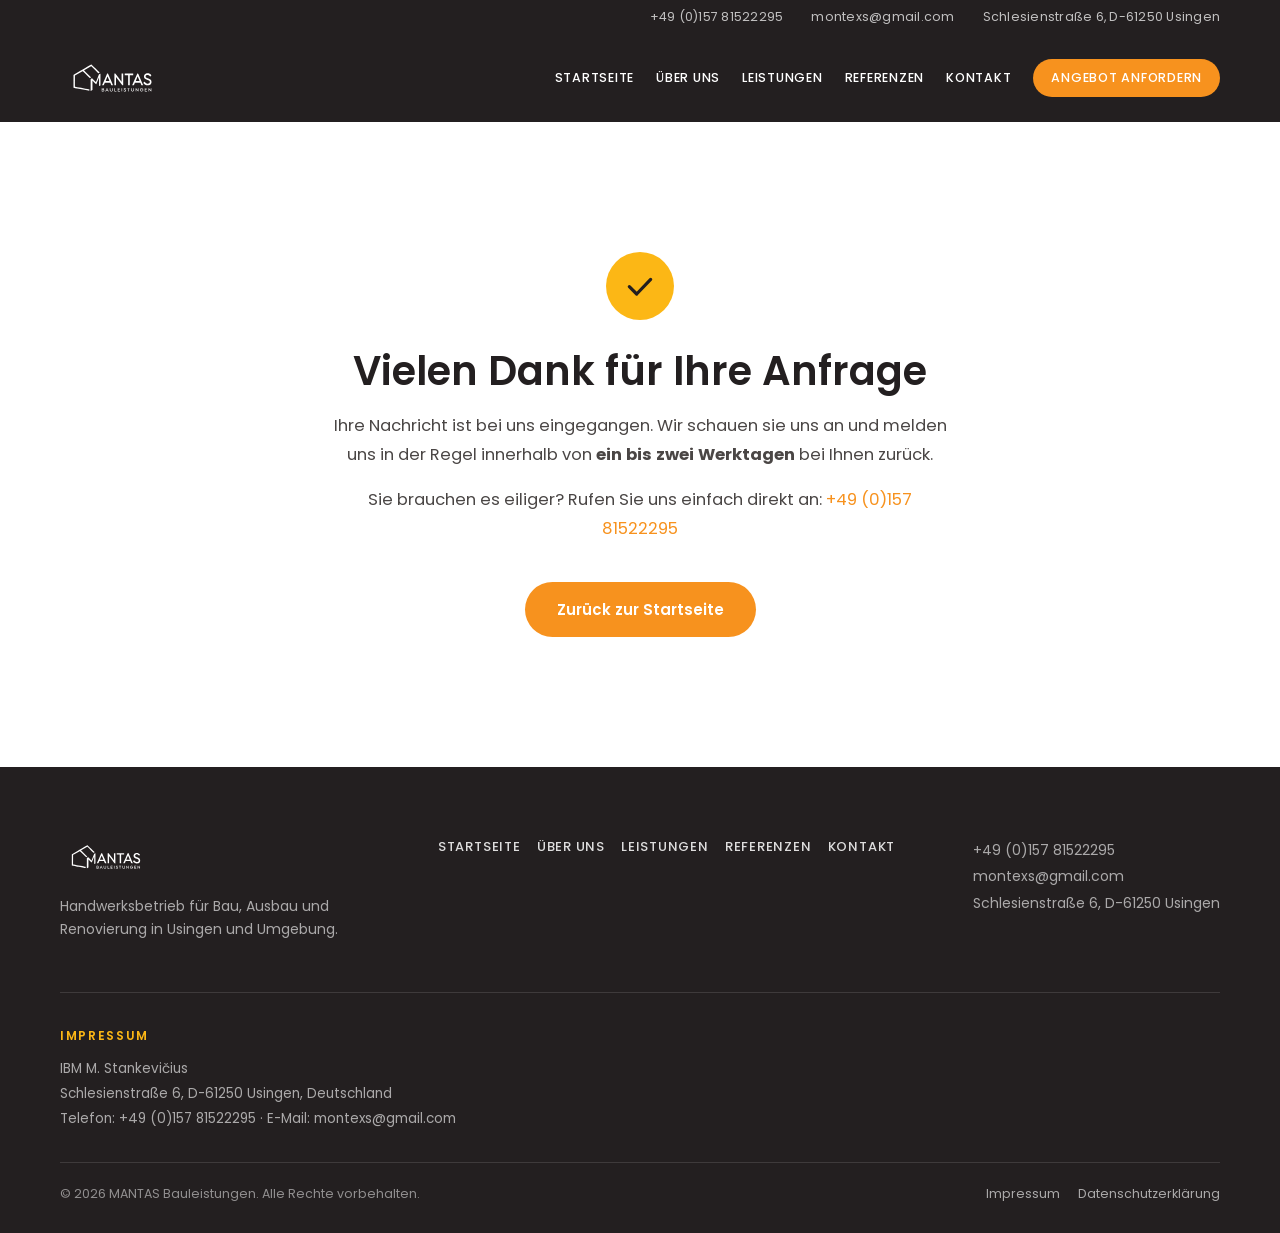
==== danke.html @ 9614a8b6 "MANTAS Bauleistungen landing page Static German landing page rebuilt from the Claude Design prototyp" ====
<!doctype html>
<html lang="de">
<head>
<meta charset="utf-8">
<meta name="viewport" content="width=device-width, initial-scale=1">
<title>Vielen Dank — MANTAS Bauleistungen</title>
<meta name="description" content="Ihre Anfrage ist bei MANTAS Bauleistungen eingegangen.">
<meta name="robots" content="noindex, nofollow">
<meta name="theme-color" content="#231F20">

<link rel="icon" href="assets/logo-03.svg" type="image/svg+xml">
<link rel="preload" href="assets/fonts/poppins-600-latin.woff2" as="font" type="font/woff2" crossorigin>
<link rel="preload" href="assets/fonts/poppins-400-latin.woff2" as="font" type="font/woff2" crossorigin>
<link rel="stylesheet" href="styles.css">
</head>
<body>

<div class="topbar">
  <div class="topbar__inner">
    <a href="tel:+4915781522295">+49 (0)157 81522295</a>
    <a href="mailto:montexs@gmail.com">montexs@gmail.com</a>
    <span>Schlesienstraße 6, D-61250 Usingen</span>
  </div>
</div>

<header class="masthead masthead--solid">
  <div class="masthead__inner">
    <a class="logo" href="index.html" aria-label="MANTAS Bauleistungen — Startseite">
      <img src="assets/logo-02.svg" alt="MANTAS Bauleistungen" width="105" height="46">
    </a>
    <button class="nav-toggle" id="navToggle" aria-label="Menü öffnen" aria-expanded="false" aria-controls="hauptnavigation">
      <span></span><span></span><span></span>
    </button>
    <nav class="nav" id="hauptnavigation" aria-label="Hauptnavigation">
      <a href="index.html">Startseite</a>
      <a href="index.html#ueber-uns">Über uns</a>
      <a href="index.html#leistungen">Leistungen</a>
      <a href="index.html#referenzen">Referenzen</a>
      <a href="index.html#kontakt">Kontakt</a>
      <a class="btn btn--primary btn--sm" href="index.html#kontakt">Angebot anfordern</a>
    </nav>
  </div>
</header>

<main class="thanks">
  <div class="thanks__inner">
    <span class="thanks__mark" aria-hidden="true">
      <svg viewBox="0 0 24 24" fill="none" stroke="currentColor" stroke-width="2.4" stroke-linecap="round" stroke-linejoin="round">
        <path d="m4 12.5 5.5 5.5L20 7"/>
      </svg>
    </span>
    <h1>Vielen Dank für Ihre Anfrage</h1>
    <p>Ihre Nachricht ist bei uns eingegangen. Wir schauen sie uns an und melden uns
       in der Regel innerhalb von <strong>ein bis zwei Werktagen</strong> bei Ihnen zurück.</p>
    <p>Sie brauchen es eiliger? Rufen Sie uns einfach direkt an:
       <a href="tel:+4915781522295">+49 (0)157 81522295</a></p>
    <a class="btn btn--primary" href="index.html">Zurück zur Startseite</a>
  </div>
</main>

<footer class="footer">
  <div class="footer__pattern" id="footerPattern" aria-hidden="true"></div>
  <div class="footer__inner">
    <div class="footer__top">
      <div class="footer__brand">
        <img src="assets/logo-02.svg" alt="MANTAS Bauleistungen" width="92" height="40" loading="lazy">
        <p>Handwerksbetrieb für Bau, Ausbau und Renovierung in Usingen und Umgebung.</p>
      </div>
      <nav class="footer__nav" aria-label="Fußzeilen-Navigation">
        <a href="index.html">Startseite</a>
        <a href="index.html#ueber-uns">Über uns</a>
        <a href="index.html#leistungen">Leistungen</a>
        <a href="index.html#referenzen">Referenzen</a>
        <a href="index.html#kontakt">Kontakt</a>
      </nav>
      <div class="footer__contact">
        <a href="tel:+4915781522295">+49 (0)157 81522295</a><br>
        <a href="mailto:montexs@gmail.com">montexs@gmail.com</a><br>
        Schlesienstraße 6, D-61250 Usingen
      </div>
    </div>

    <section class="footer__impressum" id="impressum" aria-labelledby="impressum-titel">
      <h2 id="impressum-titel">Impressum</h2>
      <p>
        IBM M. Stankevičius<br>
        Schlesienstraße 6, D-61250 Usingen, Deutschland<br>
        Telefon: <a href="tel:+4915781522295">+49 (0)157 81522295</a> ·
        E-Mail: <a href="mailto:montexs@gmail.com">montexs@gmail.com</a>
      </p>
    </section>

    <div class="footer__bottom">
      <span>© 2026 MANTAS Bauleistungen. Alle Rechte vorbehalten.</span>
      <nav class="footer__legal" aria-label="Rechtliches">
        <a href="#impressum">Impressum</a>
        <a href="datenschutz.html">Datenschutzerklärung</a>
      </nav>
    </div>
  </div>
</footer>

<script src="script.js"></script>
</body>
</html>
---- styles.css ----
/* ==========================================================================
   MANTAS Bauleistungen — Landing Page
   Tokens taken from design-system/design-system.md
   ========================================================================== */

/* --------------------------------------------------------------------------
   Poppins, self-hosted (SIL Open Font License 1.1).
   Deliberately NOT loaded from fonts.googleapis.com: embedding Google Fonts
   transmits the visitor's IP address to Google without consent, which German
   courts have treated as a GDPR violation (LG München I, 20.01.2022,
   Az. 3 O 17493/20). Self-hosting removes that exposure entirely.
   -------------------------------------------------------------------------- */
@font-face {
  font-family: 'Poppins'; font-style: normal; font-weight: 400; font-display: swap;
  src: url('assets/fonts/poppins-400-latin.woff2') format('woff2');
  unicode-range: U+0000-00FF, U+0131, U+0152-0153, U+02BB-02BC, U+02C6, U+02DA, U+02DC, U+0304, U+0308, U+0329, U+2000-206F, U+20AC, U+2122, U+2191, U+2193, U+2212, U+2215, U+FEFF, U+FFFD;
}
@font-face {
  font-family: 'Poppins'; font-style: normal; font-weight: 400; font-display: swap;
  src: url('assets/fonts/poppins-400-latin-ext.woff2') format('woff2');
  unicode-range: U+0100-02BA, U+02BD-02C5, U+02C7-02CC, U+02CE-02D7, U+02DD-02FF, U+0304, U+0308, U+0329, U+1D00-1DBF, U+1E00-1E9F, U+1EF2-1EFF, U+2020, U+20A0-20AB, U+20AD-20C0, U+2113, U+2C60-2C7F, U+A720-A7FF;
}
@font-face {
  font-family: 'Poppins'; font-style: normal; font-weight: 500; font-display: swap;
  src: url('assets/fonts/poppins-500-latin.woff2') format('woff2');
  unicode-range: U+0000-00FF, U+0131, U+0152-0153, U+02BB-02BC, U+02C6, U+02DA, U+02DC, U+0304, U+0308, U+0329, U+2000-206F, U+20AC, U+2122, U+2191, U+2193, U+2212, U+2215, U+FEFF, U+FFFD;
}
@font-face {
  font-family: 'Poppins'; font-style: normal; font-weight: 500; font-display: swap;
  src: url('assets/fonts/poppins-500-latin-ext.woff2') format('woff2');
  unicode-range: U+0100-02BA, U+02BD-02C5, U+02C7-02CC, U+02CE-02D7, U+02DD-02FF, U+0304, U+0308, U+0329, U+1D00-1DBF, U+1E00-1E9F, U+1EF2-1EFF, U+2020, U+20A0-20AB, U+20AD-20C0, U+2113, U+2C60-2C7F, U+A720-A7FF;
}
@font-face {
  font-family: 'Poppins'; font-style: normal; font-weight: 600; font-display: swap;
  src: url('assets/fonts/poppins-600-latin.woff2') format('woff2');
  unicode-range: U+0000-00FF, U+0131, U+0152-0153, U+02BB-02BC, U+02C6, U+02DA, U+02DC, U+0304, U+0308, U+0329, U+2000-206F, U+20AC, U+2122, U+2191, U+2193, U+2212, U+2215, U+FEFF, U+FFFD;
}
@font-face {
  font-family: 'Poppins'; font-style: normal; font-weight: 600; font-display: swap;
  src: url('assets/fonts/poppins-600-latin-ext.woff2') format('woff2');
  unicode-range: U+0100-02BA, U+02BD-02C5, U+02C7-02CC, U+02CE-02D7, U+02DD-02FF, U+0304, U+0308, U+0329, U+1D00-1DBF, U+1E00-1E9F, U+1EF2-1EFF, U+2020, U+20A0-20AB, U+20AD-20C0, U+2113, U+2C60-2C7F, U+A720-A7FF;
}
@font-face {
  font-family: 'Poppins'; font-style: normal; font-weight: 700; font-display: swap;
  src: url('assets/fonts/poppins-700-latin.woff2') format('woff2');
  unicode-range: U+0000-00FF, U+0131, U+0152-0153, U+02BB-02BC, U+02C6, U+02DA, U+02DC, U+0304, U+0308, U+0329, U+2000-206F, U+20AC, U+2122, U+2191, U+2193, U+2212, U+2215, U+FEFF, U+FFFD;
}
@font-face {
  font-family: 'Poppins'; font-style: normal; font-weight: 700; font-display: swap;
  src: url('assets/fonts/poppins-700-latin-ext.woff2') format('woff2');
  unicode-range: U+0100-02BA, U+02BD-02C5, U+02C7-02CC, U+02CE-02D7, U+02DD-02FF, U+0304, U+0308, U+0329, U+1D00-1DBF, U+1E00-1E9F, U+1EF2-1EFF, U+2020, U+20A0-20AB, U+20AD-20C0, U+2113, U+2C60-2C7F, U+A720-A7FF;
}

:root {
  --ink:        #231F20;
  --ink-soft:   #4a4645;
  --ink-muted:  #8a8582;
  --orange:     #F7921E;   /* action colour  */
  --orange-dk:  #d97b0d;
  --gold:       #FCB715;   /* brand accent   */
  --steel:      #5586A6;
  --bg:         #ffffff;
  --bg-soft:    #F7F6F5;
  --line:       #ece9e7;

  --pad:        clamp(20px, 5vw, 60px);
  --radius-pill: 100px;
  --maxw:       1600px;
}

* { box-sizing: border-box; }

html { scroll-behavior: smooth; }

body {
  margin: 0;
  background: var(--bg);
  color: var(--ink);
  font-family: 'Poppins', system-ui, -apple-system, 'Segoe UI', sans-serif;
  font-weight: 400;
  -webkit-font-smoothing: antialiased;
  overflow-x: hidden;
}

img, video, svg { max-width: 100%; }
img, video { display: block; }
/* width/height attributes reserve space, but must not defeat CSS aspect-ratio */
img { height: auto; }

a { color: var(--orange); text-decoration: none; }
a:hover { color: var(--ink); }

h1, h2, h3 { font-weight: 600; margin: 0; }

:focus-visible {
  outline: 3px solid var(--gold);
  outline-offset: 3px;
}

.section { padding-inline: var(--pad); }
.inner   { max-width: var(--maxw); margin-inline: auto; }

.skip-link {
  position: absolute; left: -9999px; top: 0; z-index: 100;
  background: var(--ink); color: #fff; padding: 12px 18px; font-size: 14px;
}
.skip-link:focus { left: 8px; top: 8px; }

/* ---------- Buttons ------------------------------------------------------ */

.btn {
  display: inline-flex; align-items: center; gap: 10px;
  border: 0; cursor: pointer;
  font-family: inherit; font-weight: 600;
  border-radius: var(--radius-pill);
  transition: background .18s ease, color .18s ease, transform .18s ease;
}
.btn--primary {
  background: var(--orange); color: #fff;
  font-size: 15px; padding: 16px 32px;
}
.btn--primary:hover { background: var(--orange-dk); color: #fff; }
.btn--dark {
  background: var(--ink); color: #fff;
  font-size: 14.5px; padding: 14px 26px;
}
.btn--dark:hover { background: #fff; color: var(--ink); }
.btn--sm { font-size: 12.5px; padding: 10px 18px; letter-spacing: .03em; }

.text-link { font-size: 14px; font-weight: 600; }

/* ---------- Utility bar -------------------------------------------------- */

.topbar {
  background: var(--ink);
  color: rgba(255,255,255,.72);
  font-size: 12.5px;
  letter-spacing: .02em;
  padding: 8px var(--pad);
}
.topbar__inner {
  max-width: var(--maxw); margin-inline: auto;
  display: flex; justify-content: flex-end; align-items: center;
  gap: 28px; flex-wrap: wrap;
}
.topbar a { color: inherit; }
.topbar a:hover { color: var(--gold); }

/* ---------- Header / nav ------------------------------------------------- */

.masthead {
  position: absolute; inset-inline: 0; z-index: 20;
  padding-inline: var(--pad);
}
/* subpages have no hero to sit on top of */
.masthead--solid { position: relative; background: var(--ink); }
.masthead__inner {
  max-width: var(--maxw); margin-inline: auto;
  display: flex; align-items: center; gap: 18px;
  height: 88px;
}
.logo { flex-shrink: 0; display: block; }
.logo img { height: 46px; width: auto; }

.nav {
  margin-left: auto;
  display: flex; align-items: center; gap: 22px;
}
.nav a {
  color: #fff; font-size: 12.5px; font-weight: 500;
  letter-spacing: .06em; text-transform: uppercase; white-space: nowrap;
}
.nav a:hover { color: var(--gold); }
/* the CTA pill keeps its own colours, not the nav link colours */
.nav .btn--primary,
.nav .btn--primary:hover { color: #fff; }
.nav .btn--primary:hover { background: var(--orange-dk); }

.nav-toggle {
  display: none;
  width: 44px; height: 44px; padding: 10px;
  background: transparent; border: 0; cursor: pointer;
  flex-direction: column; justify-content: space-between;
}
.nav-toggle span {
  display: block; height: 2px; width: 100%; background: #fff;
  transition: transform .22s ease, opacity .18s ease;
}
.nav-toggle[aria-expanded="true"] span:nth-child(1) { transform: translateY(10px) rotate(45deg); }
.nav-toggle[aria-expanded="true"] span:nth-child(2) { opacity: 0; }
.nav-toggle[aria-expanded="true"] span:nth-child(3) { transform: translateY(-10px) rotate(-45deg); }

/* ---------- Hero --------------------------------------------------------- */

.hero { position: relative; min-height: 760px; overflow: hidden; display: flex; }
.hero__media { position: absolute; inset: 0; }
.hero__media img { width: 100%; height: 100%; object-fit: cover; }
.hero__media::after {
  content: ''; position: absolute; inset: 0;
  background:
    linear-gradient(180deg, rgba(0,0,0,.5) 0%, rgba(0,0,0,.05) 35%, rgba(0,0,0,.55) 100%),
    linear-gradient(90deg, rgba(23,21,26,.94) 0%, rgba(23,21,26,.62) 45%, rgba(23,21,26,.22) 100%);
}

.hero__inner {
  position: relative; z-index: 3;
  max-width: var(--maxw); margin-inline: auto; width: 100%;
  padding: 190px var(--pad) 230px;
  display: flex;
}
.hero__frame {
  position: relative;
  padding: 36px 40px;
  max-width: 640px;
}
.hero__frame::before,
.hero__frame::after,
.hero__frame > .corner::before,
.hero__frame > .corner::after {
  content: ''; position: absolute; width: 28px; height: 28px;
}
.hero__frame::before { top: 0; left: 0;  border-top: 3px solid var(--gold); border-left: 3px solid var(--gold); }
.hero__frame::after  { top: 0; right: 0; border-top: 3px solid var(--gold); border-right: 3px solid var(--gold); }
.hero__frame > .corner::before { bottom: 0; left: 0;  border-bottom: 3px solid var(--gold); border-left: 3px solid var(--gold); }
.hero__frame > .corner::after  { bottom: 0; right: 0; border-bottom: 3px solid var(--gold); border-right: 3px solid var(--gold); }

.hero h1 {
  color: #fff;
  font-size: clamp(30px, 5.2vw, 52px);
  line-height: 1.14;
  margin-bottom: 22px;
  text-wrap: balance;
}
.hero__lead {
  color: rgba(255,255,255,.87);
  font-size: clamp(15px, 1.6vw, 17px);
  line-height: 1.6;
  margin: 0 0 32px;
  max-width: 520px;
}

/* hotspots */
.hotspot {
  position: absolute; z-index: 5;
  display: flex; align-items: center; gap: 10px;
}
.hotspot__dot {
  width: 14px; height: 14px; border-radius: 50%;
  background: var(--gold); border: 2px solid #fff; flex-shrink: 0;
  animation: dotPulse 1.8s ease-out infinite;
}
.hotspot__label {
  color: #fff; font-size: 13.5px; font-weight: 500; letter-spacing: .04em;
  white-space: nowrap; text-shadow: 0 1px 3px rgba(0,0,0,.6);
}
@keyframes dotPulse {
  0%   { box-shadow: 0 0 0 0 rgba(252,183,21,.6); }
  100% { box-shadow: 0 0 0 18px rgba(252,183,21,0); }
}
@media (prefers-reduced-motion: reduce) {
  .hotspot__dot { animation: none; }
  html { scroll-behavior: auto; }
}

/* ---------- Highlight cards --------------------------------------------- */

.cards {
  position: relative; z-index: 6;
  margin-top: -140px;
  padding-inline: var(--pad);
}
.cards__inner {
  max-width: var(--maxw); margin-inline: auto;
  display: grid; grid-template-columns: repeat(3, 1fr); gap: 24px;
}
.card {
  position: relative; overflow: hidden;
  min-height: 220px; padding: 40px 34px;
  background: repeating-linear-gradient(135deg, #2c2a2b 0 14px, #383536 14px 28px);
  color: #fff;
}
.card::before {
  content: ''; position: absolute; inset: 0;
  background: linear-gradient(180deg, rgba(35,31,32,.35) 0%, rgba(35,31,32,.9) 75%);
}
.card__glyph {
  position: absolute; right: -6px; bottom: -10px;
  width: 150px; height: 150px; color: #fff; opacity: .08; z-index: 1;
}
.card__bullet,
.card h3,
.card p,
.card .text-link { position: relative; z-index: 2; }
.card__bullet { display: block; width: 10px; height: 10px; background: var(--gold); margin-bottom: 18px; }
.card h3 { font-size: 21px; margin-bottom: 12px; }
.card p {
  color: rgba(255,255,255,.72); font-size: 14.5px; line-height: 1.6;
  margin: 0 0 22px; max-width: 280px;
}
.card .text-link { color: var(--gold); }
.card .text-link:hover { color: #fff; }

/* ---------- About -------------------------------------------------------- */

.about { padding: 100px var(--pad) 120px; }
.about__inner {
  max-width: var(--maxw); margin-inline: auto;
  display: grid; grid-template-columns: 1fr 1fr; gap: 80px; align-items: center;
}
.about__media img { width: 100%; aspect-ratio: 4/3; object-fit: cover; }
.about h2 { font-size: clamp(28px, 3.4vw, 38px); margin-bottom: 24px; }
.about__quote {
  border-left: 4px solid var(--gold); padding-left: 20px;
  font-size: clamp(17px, 2vw, 19px); font-weight: 600; margin-bottom: 22px;
}
.about p {
  font-size: 16px; line-height: 1.75; color: var(--ink-soft);
  margin: 0 0 20px; max-width: 520px;
}
.about p:last-child { margin-bottom: 0; }

.fill-in {
  background: rgba(252,183,21,.28);
  box-shadow: inset 0 -1px 0 var(--gold);
  padding: 0 4px; border-radius: 2px; font-weight: 600;
}

/* ---------- Partners ----------------------------------------------------- */

.partners {
  padding: 50px var(--pad);
  border-block: 1px solid var(--line);
}
.partners__title {
  text-align: center; color: var(--ink-muted);
  font-size: 13px; font-weight: 600; letter-spacing: .12em; text-transform: uppercase;
  margin-bottom: 28px;
}
.partners__row {
  display: flex; justify-content: center; align-items: center;
  gap: clamp(28px, 6vw, 60px); flex-wrap: wrap;
  max-width: 1000px; margin-inline: auto;
}
.partners__row img {
  height: 52px; width: auto; max-width: 150px; object-fit: contain;
  filter: grayscale(1); opacity: .75;
  transition: filter .2s ease, opacity .2s ease;
}
.partners__row img:hover { filter: grayscale(0); opacity: 1; }

/* ---------- Leistungen --------------------------------------------------- */

.services { padding: 90px var(--pad); background: var(--bg-soft); }
.services__inner { max-width: var(--maxw); margin-inline: auto; }
.services h2 {
  font-size: clamp(28px, 3.4vw, 38px);
  text-align: center; margin: 0 auto 16px; max-width: 640px;
}
.services__lead {
  font-size: 16px; line-height: 1.7; color: var(--ink-soft);
  text-align: center; margin: 0 auto 44px; max-width: 640px;
}
.services__grid {
  display: grid; grid-template-columns: repeat(3, 1fr); gap: 24px;
}
.tile {
  position: relative; overflow: hidden;
  min-height: 340px;
  display: flex; flex-direction: column; justify-content: flex-end;
  color: #fff;
}
.tile img {
  position: absolute; inset: 0;
  width: 100%; height: 100%; object-fit: cover;
  transition: transform .5s ease;
}
.tile::after {
  content: ''; position: absolute; inset: 0;
  background: linear-gradient(180deg, rgba(20,18,19,0) 12%, rgba(20,18,19,.5) 44%, rgba(20,18,19,.95) 100%);
}
.tile:hover img { transform: scale(1.05); }
.tile__body { position: relative; z-index: 2; padding: 26px 26px 28px; }
.tile h3 { font-size: 19px; margin-bottom: 8px; }
.tile p {
  font-size: 13.5px; line-height: 1.55; color: rgba(255,255,255,.8);
  margin: 0 0 14px; max-width: 260px;
}
.tile .text-link { color: #fff; font-size: 13.5px; }
.tile .text-link:hover { color: var(--gold); }

/* ---------- Gallery ------------------------------------------------------ */

.gallery { padding: 90px var(--pad); }
.gallery h2 {
  font-size: clamp(28px, 3.4vw, 38px);
  text-align: center; margin: 0 auto 44px; max-width: 640px;
}
.gallery__grid {
  display: grid; grid-template-columns: 300px 1fr; gap: 24px;
  max-width: 1320px; margin-inline: auto; align-items: stretch;
}
/* wrapper takes its height from the grid row; the (portrait) video fills it */
.gallery__reel {
  position: relative; overflow: hidden;
  min-height: 320px; background: var(--ink);
}
.gallery__video {
  position: absolute; inset: 0;
  width: 100%; height: 100%; object-fit: cover;
}
.gallery__stills {
  display: grid; grid-template-columns: repeat(3, 1fr); gap: 20px;
}
.gallery__stills img { width: 100%; aspect-ratio: 16/10; object-fit: cover; }

/* ---------- Contact ------------------------------------------------------ */

.contact { display: grid; grid-template-columns: 1fr 1fr; align-items: stretch; }
.contact__info {
  padding: 80px var(--pad);
  display: flex; flex-direction: column; justify-content: center;
}
.contact__info h2 {
  font-size: clamp(27px, 3.2vw, 36px); line-height: 1.2; margin-bottom: 20px;
  max-width: 460px;
}
.contact__info h2 em { font-style: normal; color: var(--orange); }
.contact__info > p {
  font-size: 15.5px; line-height: 1.7; color: var(--ink-soft);
  margin: 0 0 36px; max-width: 420px;
}
.contact__list { list-style: none; margin: 0; padding: 0; display: grid; gap: 20px; }
.contact__list li { display: flex; align-items: center; gap: 14px; }
.contact__icon {
  width: 40px; height: 40px; border-radius: 50%; background: var(--gold);
  display: grid; place-items: center; color: var(--ink); flex-shrink: 0;
}
.contact__icon svg { width: 18px; height: 18px; }
.contact__label { display: block; font-size: 12.5px; color: var(--ink-muted); }
.contact__value { display: block; font-size: 15px; font-weight: 600; color: var(--ink); }
a.contact__value:hover { color: var(--orange); }

.contact__form {
  background: var(--gold);
  padding: 80px var(--pad);
  display: flex; flex-direction: column; justify-content: center; gap: 20px;
}
.field label,
.consent {
  display: block; font-size: 13px; font-weight: 600; color: var(--ink);
}
.field label { margin-bottom: 8px; }
.field input,
.field select,
.field textarea {
  width: 100%; border: 1px solid #e6e3e1; background: #fff;
  border-radius: 8px; padding: 12px 14px;
  font-size: 14px; font-family: inherit; color: var(--ink);
}
.field textarea { resize: vertical; min-height: 96px; }
.field input:focus, .field select:focus, .field textarea:focus { outline-offset: 1px; }

.consent {
  display: flex; align-items: flex-start; gap: 10px;
  font-weight: 400; font-size: 12.5px; line-height: 1.5;
}
.consent input { margin-top: 2px; flex-shrink: 0; width: 16px; height: 16px; }
.consent a { color: var(--ink); text-decoration: underline; }

.contact__form .btn { align-self: flex-start; }

/* spam trap — must stay reachable for bots, invisible for people */
.honeypot { position: absolute; left: -9999px; width: 1px; height: 1px; overflow: hidden; }

/* ---------- Legal pages (Datenschutz) ------------------------------------ */

.legal { padding: 70px var(--pad) 90px; }
.legal__inner { max-width: 820px; margin-inline: auto; }
.legal__eyebrow {
  color: var(--ink-muted); font-size: 13px; font-weight: 600;
  letter-spacing: .12em; text-transform: uppercase; margin: 0 0 12px;
}
.legal h1 {
  font-size: clamp(30px, 4.4vw, 44px); line-height: 1.15; margin-bottom: 16px;
}
.legal__meta { color: var(--ink-muted); font-size: 14px; margin: 0 0 44px; }
.legal h2 {
  font-size: clamp(19px, 2.2vw, 23px); margin: 44px 0 14px;
  padding-top: 26px; border-top: 1px solid var(--line);
}
.legal h3 { font-size: 16px; margin: 24px 0 8px; }
.legal p, .legal li {
  font-size: 15.5px; line-height: 1.8; color: var(--ink-soft); margin: 0 0 14px;
}
.legal ul { margin: 0 0 14px; padding-left: 22px; }
.legal li { margin-bottom: 6px; }
.legal a { text-decoration: underline; }
.legal address {
  font-style: normal; line-height: 1.9; color: var(--ink-soft); font-size: 15.5px;
  margin: 0 0 18px;
}

.legal__note {
  background: var(--bg-soft); border-left: 4px solid var(--gold);
  padding: 20px 22px; margin: 0 0 40px;
}
.legal__note p { margin: 0; font-size: 14.5px; }

/* ---------- Thank-you page ----------------------------------------------- */

.thanks { padding: clamp(70px, 12vw, 130px) var(--pad); }
.thanks__inner { max-width: 620px; margin-inline: auto; text-align: center; }
.thanks__mark {
  width: 68px; height: 68px; border-radius: 50%;
  background: var(--gold); color: var(--ink);
  display: grid; place-items: center; margin: 0 auto 28px;
}
.thanks__mark svg { width: 32px; height: 32px; }
.thanks h1 { font-size: clamp(28px, 4.4vw, 40px); line-height: 1.15; margin-bottom: 18px; }
.thanks p { font-size: 16.5px; line-height: 1.75; color: var(--ink-soft); margin: 0 0 16px; }
.thanks .btn { margin-top: 22px; }

/* ---------- Footer ------------------------------------------------------- */

.footer {
  position: relative; overflow: hidden;
  background: var(--ink); color: #fff;
  padding: 70px var(--pad) 30px;
}
.footer__pattern { position: absolute; inset: 0; opacity: .06; pointer-events: none; }
.footer__pattern svg { position: absolute; }
.footer__inner { position: relative; max-width: var(--maxw); margin-inline: auto; }

.footer__top {
  display: flex; justify-content: space-between; gap: 60px; flex-wrap: wrap;
  padding-bottom: 50px; border-bottom: 1px solid rgba(255,255,255,.12);
}
.footer__brand { max-width: 300px; }
.footer__brand img { height: 40px; width: auto; margin-bottom: 18px; }
.footer__brand p { color: rgba(255,255,255,.62); font-size: 14px; line-height: 1.7; margin: 0; }

.footer__nav { display: flex; flex-wrap: wrap; gap: 16px; align-content: flex-start; }
.footer__nav a {
  color: rgba(255,255,255,.85); font-size: 13px; font-weight: 500;
  letter-spacing: .06em; text-transform: uppercase;
}
.footer__nav a:hover { color: var(--gold); }

.footer__contact { color: rgba(255,255,255,.62); font-size: 14px; line-height: 1.9; }
.footer__contact a { color: inherit; }
.footer__contact a:hover { color: var(--gold); }

/* Impressum */
.footer__impressum {
  padding-top: 34px;
  border-bottom: 1px solid rgba(255,255,255,.12);
  padding-bottom: 30px;
}
.footer__impressum h2 {
  font-size: 12px; font-weight: 600; letter-spacing: .14em; text-transform: uppercase;
  color: var(--gold); margin-bottom: 12px;
}
.footer__impressum p {
  margin: 0; color: rgba(255,255,255,.62); font-size: 13.5px; line-height: 1.85;
}
.footer__impressum a { color: inherit; }
.footer__impressum a:hover { color: var(--gold); }

.footer__bottom {
  padding-top: 22px;
  display: flex; justify-content: space-between; align-items: center;
  gap: 16px; flex-wrap: wrap;
  color: rgba(255,255,255,.5); font-size: 12.5px;
}
.footer__legal { display: flex; gap: 18px; flex-wrap: wrap; }
.footer__legal a { color: rgba(255,255,255,.62); }
.footer__legal a:hover { color: var(--gold); }

.footer__social { display: flex; gap: 10px; }
.footer__social a {
  width: 30px; height: 30px; border-radius: 50%;
  border: 1px solid rgba(255,255,255,.3);
  display: grid; place-items: center; color: rgba(255,255,255,.65);
}
.footer__social a:hover { border-color: var(--gold); color: var(--gold); }
.footer__social svg { width: 14px; height: 14px; }

/* ==========================================================================
   Breakpoints
   ========================================================================== */

/* --- laptop --------------------------------------------------------------*/
@media (max-width: 1180px) {
  .nav { gap: 16px; }
  .nav a { font-size: 11.5px; letter-spacing: .04em; }
  .about__inner { gap: 48px; }
  .gallery__grid { grid-template-columns: 240px 1fr; }
}

/* --- tablet --------------------------------------------------------------*/
@media (max-width: 980px) {
  .topbar__inner { justify-content: center; gap: 8px 20px; font-size: 12px; }

  /* nav collapses into a panel */
  .masthead { position: relative; background: var(--ink); }
  .masthead__inner { height: 72px; }
  .nav-toggle { display: flex; margin-left: auto; }
  .nav {
    position: absolute; top: 100%; inset-inline: 0;
    background: var(--ink);
    flex-direction: column; align-items: stretch; gap: 0;
    margin: 0; padding: 0 var(--pad);
    max-height: 0; overflow: hidden;
    transition: max-height .28s ease;
    border-top: 1px solid rgba(255,255,255,.12);
  }
  .nav[data-open="true"] { max-height: 540px; }
  .nav a {
    padding: 16px 0; font-size: 14px; letter-spacing: .05em;
    border-bottom: 1px solid rgba(255,255,255,.08);
  }
  .nav .btn--sm {
    margin: 18px 0 22px; justify-content: center; font-size: 13px; padding: 14px 18px;
  }
  .nav a:last-of-type { border-bottom: 0; }

  .hero { min-height: 0; }
  .hero__inner { padding: 80px var(--pad) 110px; }
  .hero__frame { max-width: 100%; padding: 30px 26px; }
  .hotspot { display: none; }          /* clip off-canvas on narrow screens */

  .cards { margin-top: -60px; }
  .cards__inner { grid-template-columns: 1fr; gap: 18px; }
  .card { min-height: 0; padding: 32px 28px; }
  .card p { max-width: 100%; }
  .card__glyph { width: 118px; height: 118px; }

  .about { padding: 70px var(--pad) 80px; }
  .about__inner { grid-template-columns: 1fr; gap: 36px; }
  .about p, .contact__info > p, .contact__info h2 { max-width: 100%; }

  .services { padding: 70px var(--pad); }
  .services__grid { grid-template-columns: repeat(2, 1fr); gap: 18px; }
  .tile { min-height: 280px; }

  .gallery { padding: 70px var(--pad); }
  .gallery__grid { grid-template-columns: 1fr; }
  .gallery__reel { min-height: 0; aspect-ratio: 16/10; }
  .gallery__stills { grid-template-columns: repeat(2, 1fr); gap: 14px; }

  .contact { grid-template-columns: 1fr; }
  .contact__info { padding: 64px var(--pad) 48px; }
  .contact__form { padding: 48px var(--pad) 64px; }

  .footer { padding: 56px var(--pad) 26px; }
  .footer__top { gap: 36px; padding-bottom: 36px; }
  .footer__brand { max-width: 100%; }
}

/* --- phone ---------------------------------------------------------------*/
@media (max-width: 620px) {
  .topbar { font-size: 11.5px; padding-block: 10px; }
  .topbar__inner { flex-direction: column; gap: 4px; text-align: center; }

  .logo img { height: 38px; }

  .hero__inner { padding: 64px var(--pad) 90px; }
  .hero__frame { padding: 24px 20px; }
  .hero__frame::before, .hero__frame::after,
  .hero__frame > .corner::before, .hero__frame > .corner::after { width: 20px; height: 20px; }
  .hero .btn--primary { width: 100%; justify-content: center; }

  .cards { margin-top: -44px; }

  .services__grid { grid-template-columns: 1fr; }
  .tile { min-height: 240px; }
  .tile p { max-width: 100%; }

  .gallery__stills { grid-template-columns: 1fr 1fr; gap: 10px; }

  .partners__row { gap: 24px 32px; }
  .partners__row img { height: 40px; }

  .contact__form .btn { align-self: stretch; justify-content: center; }

  .footer__bottom { flex-direction: column; align-items: flex-start; }
}

/* --- touch targets -------------------------------------------------------*/
@media (hover: none), (max-width: 980px) {
  .text-link,
  .footer__nav a,
  .footer__contact a,
  .footer__impressum a,
  .consent a {
    display: inline-block;
    padding-block: 10px;
  }
  .contact__value { padding-block: 6px; }   /* already display:block */
  .card p, .tile p { margin-bottom: 4px; }
  .footer__nav { gap: 4px 16px; }
}
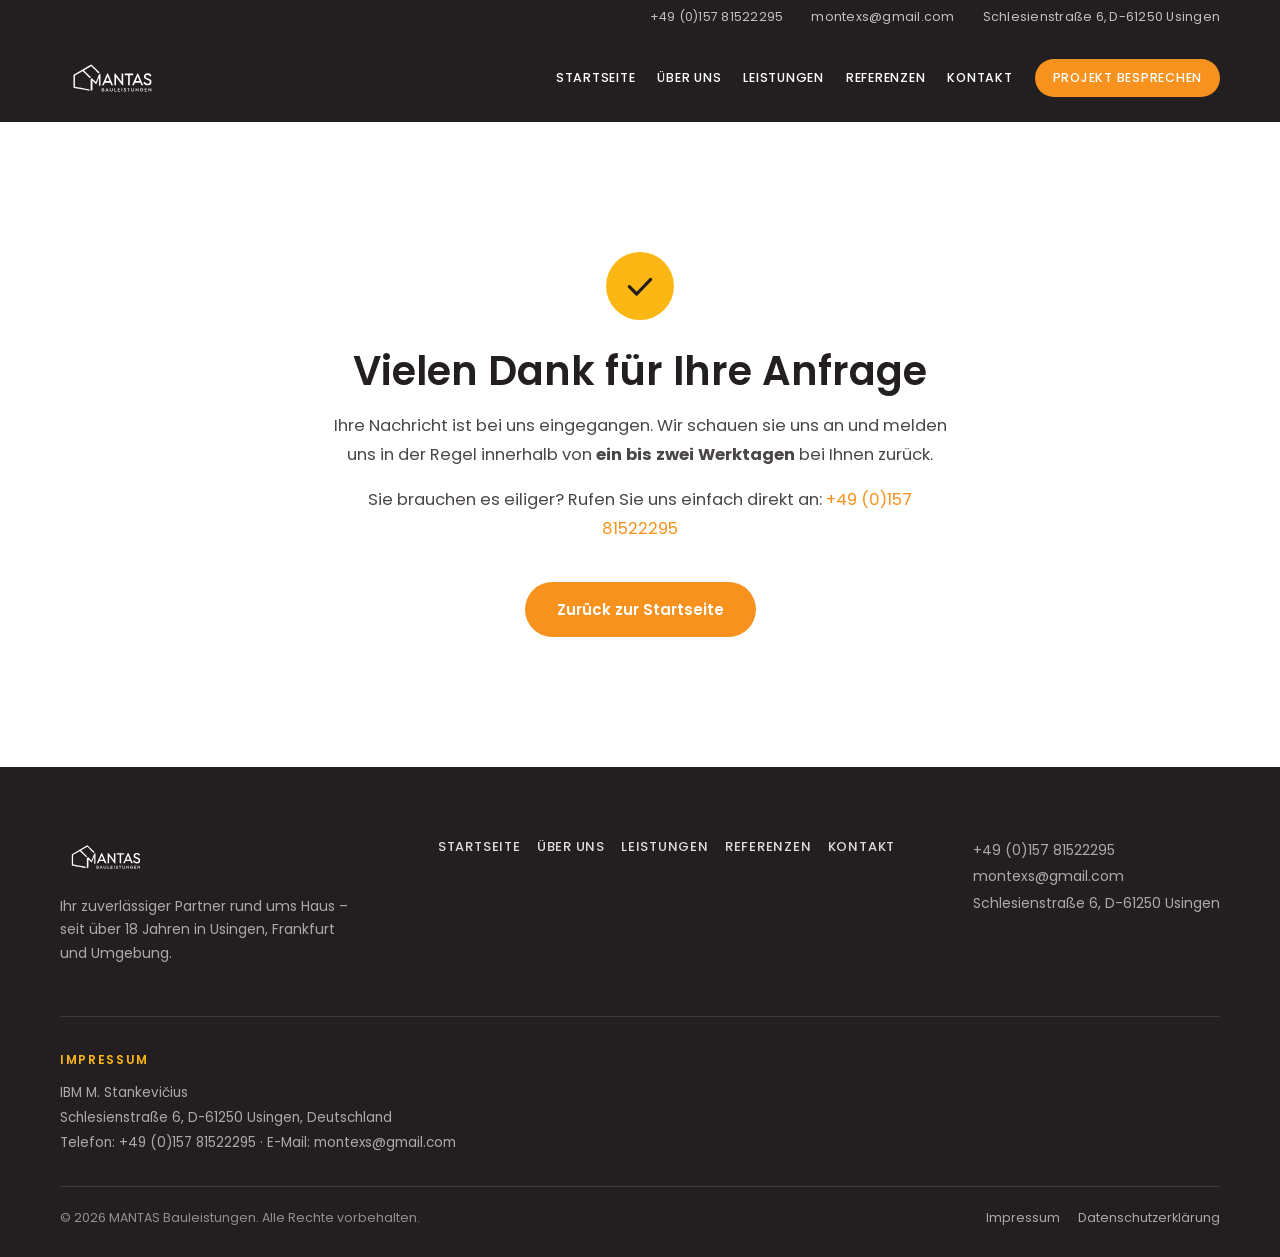
==== commit ab66ebed: "New client copy across the whole site - Hero: new eyebrow, headline "Ihr zuverlässiger Partner rund " ====
--- a/danke.html
+++ b/danke.html
@@ -37,7 +37,7 @@
       <a href="index.html#leistungen">Leistungen</a>
       <a href="index.html#referenzen">Referenzen</a>
       <a href="index.html#kontakt">Kontakt</a>
-      <a class="btn btn--primary btn--sm" href="index.html#kontakt">Angebot anfordern</a>
+      <a class="btn btn--primary btn--sm" href="index.html#kontakt">Projekt besprechen</a>
     </nav>
   </div>
 </header>
@@ -64,7 +64,7 @@
     <div class="footer__top">
       <div class="footer__brand">
         <img src="assets/logo-02.svg" alt="MANTAS Bauleistungen" width="92" height="40" loading="lazy">
-        <p>Handwerksbetrieb für Bau, Ausbau und Renovierung in Usingen und Umgebung.</p>
+        <p>Ihr zuverlässiger Partner rund ums Haus – seit über 18 Jahren in Usingen, Frankfurt und Umgebung.</p>
       </div>
       <nav class="footer__nav" aria-label="Fußzeilen-Navigation">
         <a href="index.html">Startseite</a>
--- a/styles.css
+++ b/styles.css
@@ -129,6 +129,17 @@
 
 .text-link { font-size: 14px; font-weight: 600; }
 
+/* ---------- Eyebrow labels ----------------------------------------------- */
+
+.eyebrow {
+  font-size: 12.5px; font-weight: 600;
+  letter-spacing: .16em; text-transform: uppercase;
+  color: var(--orange);
+  margin: 0 0 14px;
+}
+.eyebrow--on-dark { color: var(--gold); }
+.eyebrow--center  { text-align: center; }
+
 /* ---------- Utility bar -------------------------------------------------- */
 
 .topbar {
@@ -262,17 +273,26 @@
   html { scroll-behavior: auto; }
 }
 
-/* ---------- Highlight cards --------------------------------------------- */
-
-.cards {
-  position: relative; z-index: 6;
-  margin-top: -140px;
-  padding-inline: var(--pad);
-}
-.cards__inner {
-  max-width: var(--maxw); margin-inline: auto;
-  display: grid; grid-template-columns: repeat(3, 1fr); gap: 24px;
-}
+/* ---------- Warum MANTAS ------------------------------------------------- */
+
+.why {
+  padding: 90px var(--pad);
+  background: var(--ink);
+}
+.why__inner { max-width: var(--maxw); margin-inline: auto; }
+.why h2 {
+  color: #fff;
+  font-size: clamp(28px, 3.4vw, 38px);
+  text-align: center;
+  margin: 0 auto 48px;
+  max-width: 760px;
+  text-wrap: balance;
+}
+.why__grid {
+  display: grid; grid-template-columns: repeat(4, 1fr); gap: 24px;
+}
+.why .card p { max-width: 100%; margin-bottom: 0; }
+
 .card {
   position: relative; overflow: hidden;
   min-height: 220px; padding: 40px 34px;
@@ -629,8 +649,9 @@
   .hero__frame { max-width: 100%; padding: 30px 26px; }
   .hotspot { display: none; }          /* clip off-canvas on narrow screens */
 
-  .cards { margin-top: -60px; }
-  .cards__inner { grid-template-columns: 1fr; gap: 18px; }
+  .why { padding: 70px var(--pad); }
+  .why h2 { margin-bottom: 34px; }
+  .why__grid { grid-template-columns: repeat(2, 1fr); gap: 18px; }
   .card { min-height: 0; padding: 32px 28px; }
   .card p { max-width: 100%; }
   .card__glyph { width: 118px; height: 118px; }
@@ -670,7 +691,7 @@
   .hero__frame > .corner::before, .hero__frame > .corner::after { width: 20px; height: 20px; }
   .hero .btn--primary { width: 100%; justify-content: center; }
 
-  .cards { margin-top: -44px; }
+  .why__grid { grid-template-columns: 1fr; }
 
   .services__grid { grid-template-columns: 1fr; }
   .tile { min-height: 240px; }
@@ -692,6 +713,7 @@
   .footer__nav a,
   .footer__contact a,
   .footer__impressum a,
+  .footer__legal a,
   .consent a {
     display: inline-block;
     padding-block: 10px;
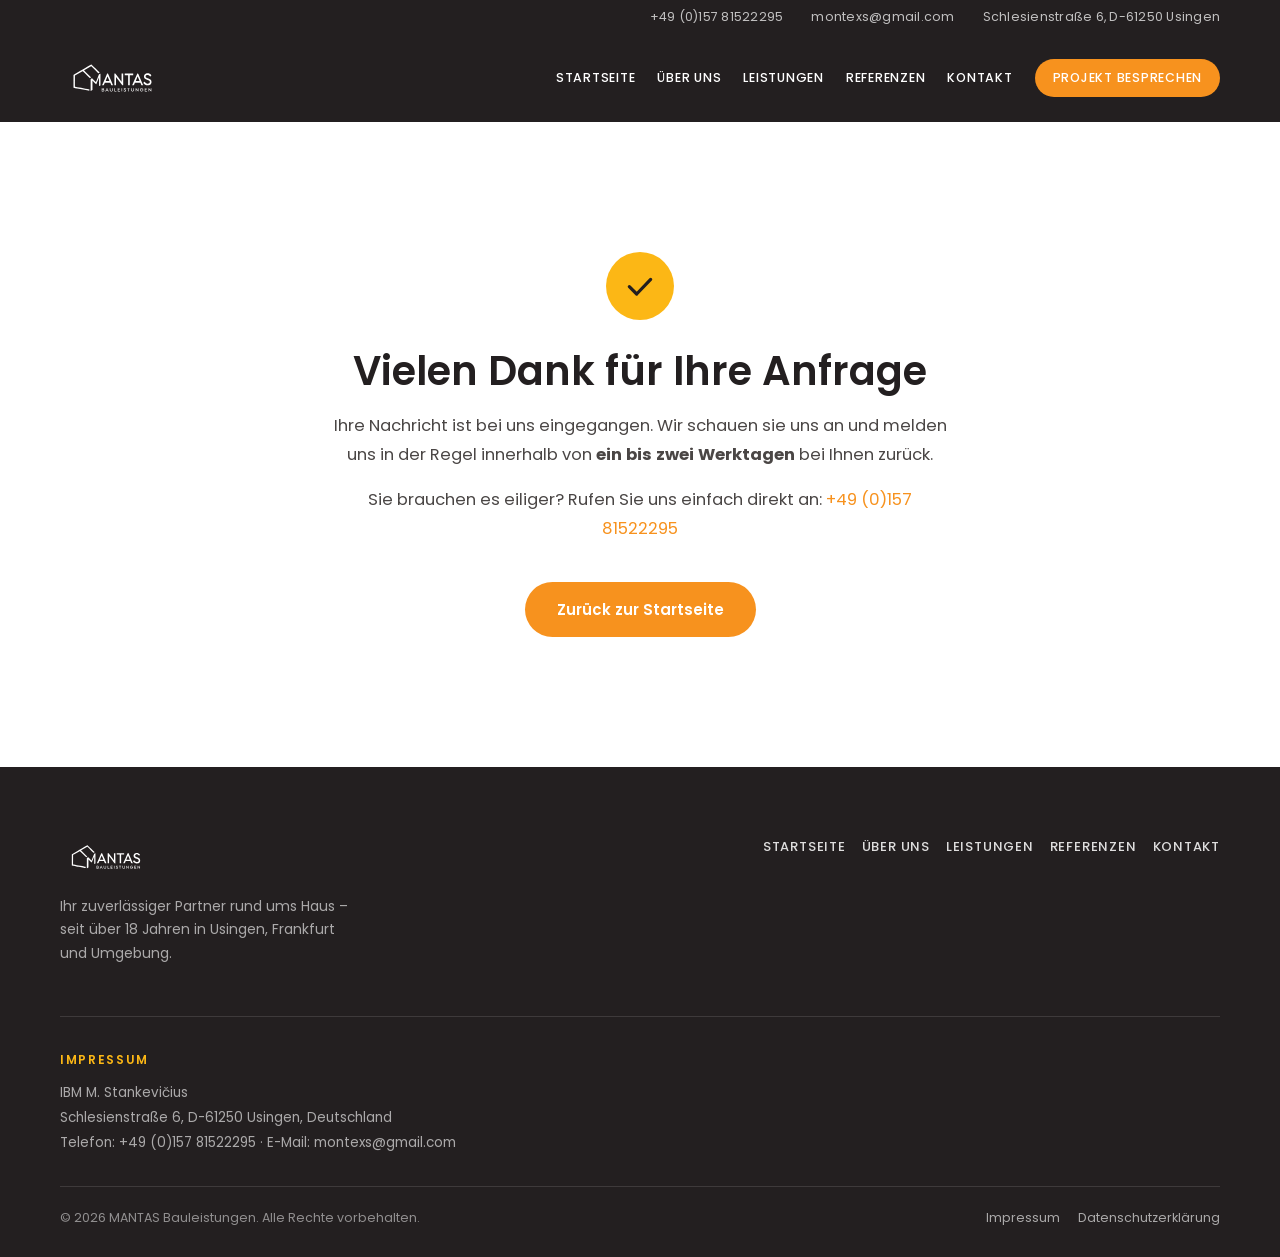
==== commit 534c52bc: "Enlarge contact section, tidy the footer - Contact heading, lead and details set larger (h2 up to 46" ====
--- a/danke.html
+++ b/danke.html
@@ -73,11 +73,6 @@
         <a href="index.html#referenzen">Referenzen</a>
         <a href="index.html#kontakt">Kontakt</a>
       </nav>
-      <div class="footer__contact">
-        <a href="tel:+4915781522295">+49 (0)157 81522295</a><br>
-        <a href="mailto:montexs@gmail.com">montexs@gmail.com</a><br>
-        Schlesienstraße 6, D-61250 Usingen
-      </div>
     </div>
 
     <section class="footer__impressum" id="impressum" aria-labelledby="impressum-titel">
--- a/styles.css
+++ b/styles.css
@@ -273,25 +273,7 @@
   html { scroll-behavior: auto; }
 }
 
-/* ---------- Warum MANTAS ------------------------------------------------- */
-
-.why {
-  padding: 90px var(--pad);
-  background: var(--ink);
-}
-.why__inner { max-width: var(--maxw); margin-inline: auto; }
-.why h2 {
-  color: #fff;
-  font-size: clamp(28px, 3.4vw, 38px);
-  text-align: center;
-  margin: 0 auto 48px;
-  max-width: 760px;
-  text-wrap: balance;
-}
-.why__grid {
-  display: grid; grid-template-columns: repeat(4, 1fr); gap: 24px;
-}
-.why .card p { max-width: 100%; margin-bottom: 0; }
+/* ---------- Cards -------------------------------------------------------- */
 
 .card {
   position: relative; overflow: hidden;
@@ -433,6 +415,81 @@
 }
 .gallery__stills img { width: 100%; aspect-ratio: 16/10; object-fit: cover; }
 
+/* each still is a button that opens the lightbox */
+.gallery__item {
+  padding: 0; border: 0; background: none; cursor: zoom-in;
+  position: relative; overflow: hidden; display: block;
+  font: inherit; color: inherit;
+}
+.gallery__item img { transition: transform .45s ease; }
+.gallery__item:hover img { transform: scale(1.04); }
+.gallery__item::after {
+  content: ''; position: absolute; inset: 0;
+  background: rgba(35,31,32,0); transition: background .25s ease;
+}
+.gallery__item:hover::after { background: rgba(35,31,32,.18); }
+
+/* ---------- Lightbox ----------------------------------------------------- */
+
+.lightbox {
+  position: fixed; inset: 0; z-index: 200;
+  background: rgba(16,14,15,.975);
+  display: grid;
+  grid-template-columns: auto 1fr auto;
+  align-items: center;
+  gap: clamp(6px, 2vw, 24px);
+  padding: clamp(16px, 4vw, 48px);
+}
+.lightbox[hidden] { display: none; }
+
+.lightbox__stage {
+  margin: 0; min-width: 0;
+  display: flex; flex-direction: column; align-items: center; gap: 16px;
+}
+.lightbox__img {
+  max-width: 100%;
+  max-height: calc(100vh - 190px);
+  width: auto; height: auto;
+  object-fit: contain;
+  background: #1a1819;
+}
+.lightbox__caption {
+  display: flex; align-items: baseline; gap: 12px; flex-wrap: wrap;
+  justify-content: center; text-align: center;
+  max-width: 70ch;
+}
+.lightbox__counter {
+  color: var(--gold); font-size: 13px; font-weight: 600; letter-spacing: .1em;
+  flex-shrink: 0;
+}
+.lightbox__text { color: rgba(255,255,255,.78); font-size: 14.5px; line-height: 1.5; }
+
+.lightbox__nav,
+.lightbox__close {
+  border: 0; cursor: pointer;
+  background: rgba(255,255,255,.1);
+  color: #fff;
+  display: grid; place-items: center;
+  border-radius: 50%;
+  transition: background .18s ease, transform .18s ease;
+}
+.lightbox__nav:hover,
+.lightbox__close:hover { background: var(--orange); }
+
+.lightbox__nav { width: 56px; height: 56px; flex-shrink: 0; }
+.lightbox__nav svg { width: 26px; height: 26px; }
+
+.lightbox__close {
+  position: absolute; top: clamp(12px, 3vw, 28px); right: clamp(12px, 3vw, 28px);
+  width: 46px; height: 46px; z-index: 2;
+}
+.lightbox__close svg { width: 20px; height: 20px; }
+
+@media (prefers-reduced-motion: reduce) {
+  .gallery__item img,
+  .lightbox__nav, .lightbox__close { transition: none; }
+}
+
 /* ---------- Contact ------------------------------------------------------ */
 
 .contact { display: grid; grid-template-columns: 1fr 1fr; align-items: stretch; }
@@ -441,23 +498,23 @@
   display: flex; flex-direction: column; justify-content: center;
 }
 .contact__info h2 {
-  font-size: clamp(27px, 3.2vw, 36px); line-height: 1.2; margin-bottom: 20px;
-  max-width: 460px;
+  font-size: clamp(31px, 3.9vw, 46px); line-height: 1.15; margin-bottom: 24px;
+  max-width: 540px;
 }
 .contact__info h2 em { font-style: normal; color: var(--orange); }
 .contact__info > p {
-  font-size: 15.5px; line-height: 1.7; color: var(--ink-soft);
-  margin: 0 0 36px; max-width: 420px;
-}
-.contact__list { list-style: none; margin: 0; padding: 0; display: grid; gap: 20px; }
-.contact__list li { display: flex; align-items: center; gap: 14px; }
+  font-size: 17.5px; line-height: 1.65; color: var(--ink-soft);
+  margin: 0 0 40px; max-width: 480px;
+}
+.contact__list { list-style: none; margin: 0; padding: 0; display: grid; gap: 24px; }
+.contact__list li { display: flex; align-items: center; gap: 16px; }
 .contact__icon {
-  width: 40px; height: 40px; border-radius: 50%; background: var(--gold);
+  width: 46px; height: 46px; border-radius: 50%; background: var(--gold);
   display: grid; place-items: center; color: var(--ink); flex-shrink: 0;
 }
-.contact__icon svg { width: 18px; height: 18px; }
-.contact__label { display: block; font-size: 12.5px; color: var(--ink-muted); }
-.contact__value { display: block; font-size: 15px; font-weight: 600; color: var(--ink); }
+.contact__icon svg { width: 21px; height: 21px; }
+.contact__label { display: block; font-size: 13.5px; color: var(--ink-muted); }
+.contact__value { display: block; font-size: 17.5px; font-weight: 600; color: var(--ink); }
 a.contact__value:hover { color: var(--orange); }
 
 .contact__form {
@@ -566,10 +623,6 @@
 }
 .footer__nav a:hover { color: var(--gold); }
 
-.footer__contact { color: rgba(255,255,255,.62); font-size: 14px; line-height: 1.9; }
-.footer__contact a { color: inherit; }
-.footer__contact a:hover { color: var(--gold); }
-
 /* Impressum */
 .footer__impressum {
   padding-top: 34px;
@@ -595,15 +648,6 @@
 .footer__legal { display: flex; gap: 18px; flex-wrap: wrap; }
 .footer__legal a { color: rgba(255,255,255,.62); }
 .footer__legal a:hover { color: var(--gold); }
-
-.footer__social { display: flex; gap: 10px; }
-.footer__social a {
-  width: 30px; height: 30px; border-radius: 50%;
-  border: 1px solid rgba(255,255,255,.3);
-  display: grid; place-items: center; color: rgba(255,255,255,.65);
-}
-.footer__social a:hover { border-color: var(--gold); color: var(--gold); }
-.footer__social svg { width: 14px; height: 14px; }
 
 /* ==========================================================================
    Breakpoints
@@ -649,9 +693,6 @@
   .hero__frame { max-width: 100%; padding: 30px 26px; }
   .hotspot { display: none; }          /* clip off-canvas on narrow screens */
 
-  .why { padding: 70px var(--pad); }
-  .why h2 { margin-bottom: 34px; }
-  .why__grid { grid-template-columns: repeat(2, 1fr); gap: 18px; }
   .card { min-height: 0; padding: 32px 28px; }
   .card p { max-width: 100%; }
   .card__glyph { width: 118px; height: 118px; }
@@ -691,13 +732,25 @@
   .hero__frame > .corner::before, .hero__frame > .corner::after { width: 20px; height: 20px; }
   .hero .btn--primary { width: 100%; justify-content: center; }
 
-  .why__grid { grid-template-columns: 1fr; }
 
   .services__grid { grid-template-columns: 1fr; }
   .tile { min-height: 240px; }
   .tile p { max-width: 100%; }
 
   .gallery__stills { grid-template-columns: 1fr 1fr; gap: 10px; }
+
+  /* arrows move below the picture so they do not squeeze it */
+  .lightbox {
+    grid-template-columns: 1fr 1fr;
+    grid-template-rows: 1fr auto;
+    align-content: center;
+    padding: 56px 16px 24px;
+  }
+  .lightbox__stage     { grid-row: 1; grid-column: 1 / -1; }
+  .lightbox__img       { max-height: calc(100vh - 260px); }
+  .lightbox__nav       { width: 52px; height: 52px; }
+  .lightbox__nav--prev { grid-row: 2; grid-column: 1; justify-self: end;   margin-right: 10px; }
+  .lightbox__nav--next { grid-row: 2; grid-column: 2; justify-self: start; margin-left: 10px; }
 
   .partners__row { gap: 24px 32px; }
   .partners__row img { height: 40px; }
@@ -711,7 +764,6 @@
 @media (hover: none), (max-width: 980px) {
   .text-link,
   .footer__nav a,
-  .footer__contact a,
   .footer__impressum a,
   .footer__legal a,
   .consent a {
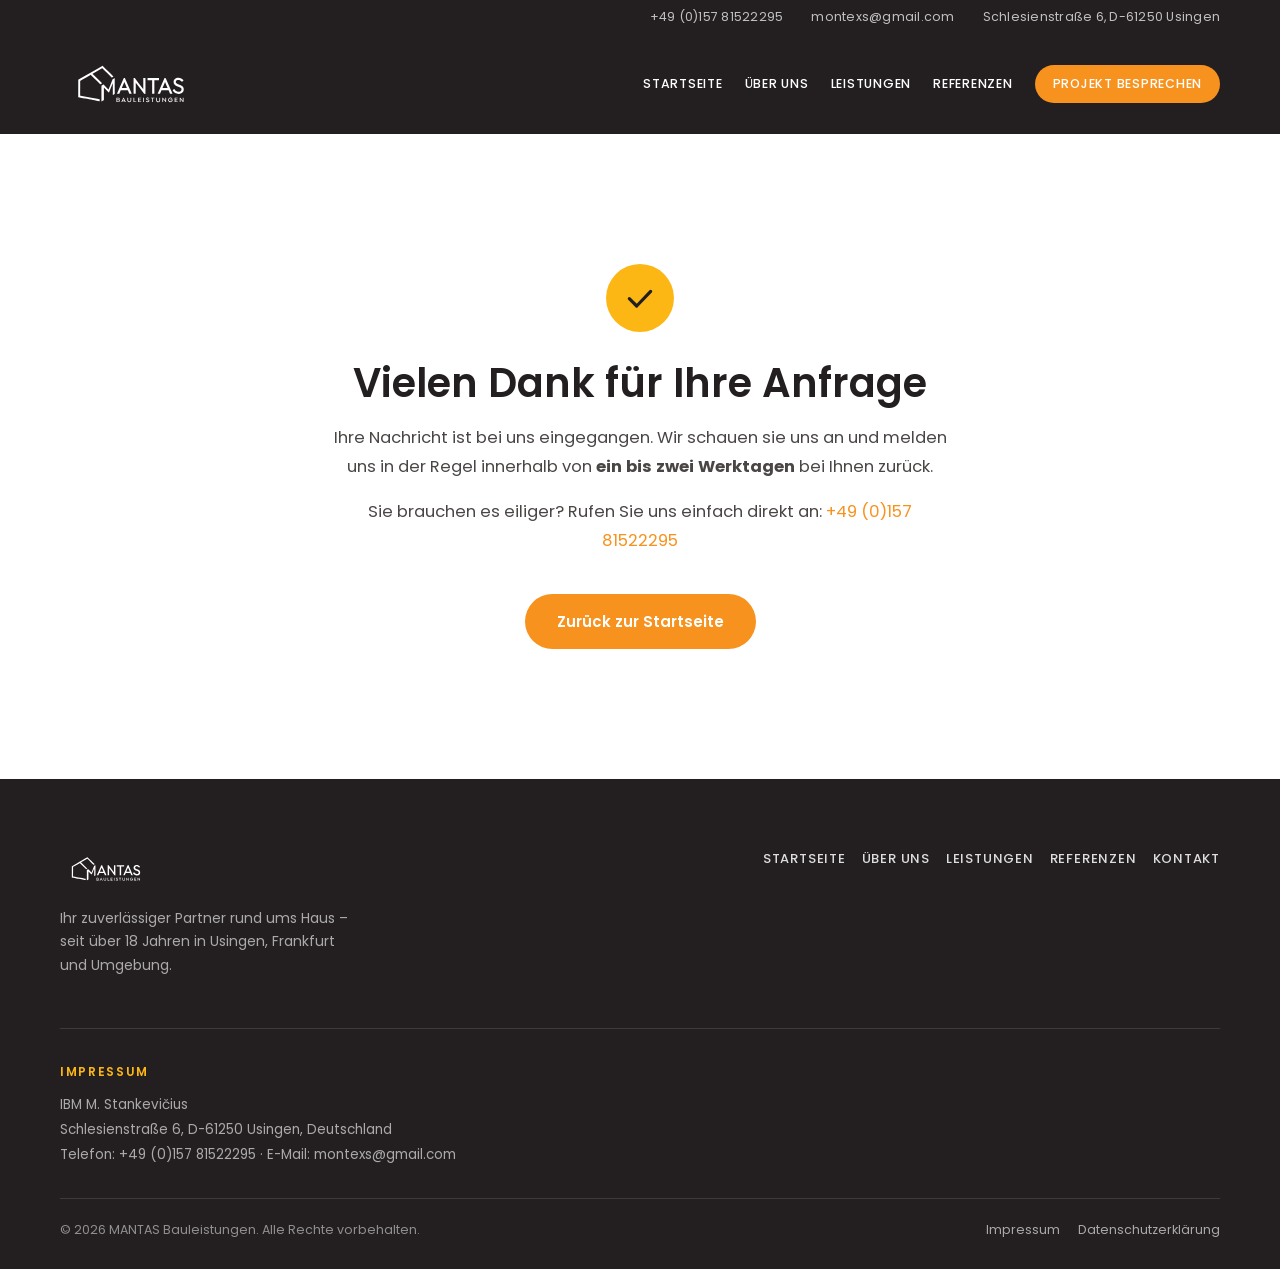
==== commit 1fb1bdc1: "Drop Kontakt from the header nav The orange CTA next to it already points at #kontakt, so the link w" ====
--- a/danke.html
+++ b/danke.html
@@ -36,7 +36,6 @@
       <a href="index.html#ueber-uns">Über uns</a>
       <a href="index.html#leistungen">Leistungen</a>
       <a href="index.html#referenzen">Referenzen</a>
-      <a href="index.html#kontakt">Kontakt</a>
       <a class="btn btn--primary btn--sm" href="index.html#kontakt">Projekt besprechen</a>
     </nav>
   </div>
--- a/styles.css
+++ b/styles.css
@@ -79,7 +79,7 @@
   font-family: 'Poppins', system-ui, -apple-system, 'Segoe UI', sans-serif;
   font-weight: 400;
   -webkit-font-smoothing: antialiased;
-  overflow-x: hidden;
+  overflow-x: clip;
 }
 
 img, video, svg { max-width: 100%; }
@@ -129,17 +129,6 @@
 
 .text-link { font-size: 14px; font-weight: 600; }
 
-/* ---------- Eyebrow labels ----------------------------------------------- */
-
-.eyebrow {
-  font-size: 12.5px; font-weight: 600;
-  letter-spacing: .16em; text-transform: uppercase;
-  color: var(--orange);
-  margin: 0 0 14px;
-}
-.eyebrow--on-dark { color: var(--gold); }
-.eyebrow--center  { text-align: center; }
-
 /* ---------- Utility bar -------------------------------------------------- */
 
 .topbar {
@@ -160,18 +149,28 @@
 /* ---------- Header / nav ------------------------------------------------- */
 
 .masthead {
-  position: absolute; inset-inline: 0; z-index: 20;
+  position: sticky; top: 0; z-index: 20;
   padding-inline: var(--pad);
+  /* pulled back over the hero so the photo still starts at the very top */
+  margin-bottom: -100px;
+  transition: background .25s ease, box-shadow .25s ease;
+}
+/* once the page scrolls, the bar needs its own background to stay readable */
+.masthead--scrolled {
+  background: rgba(28,25,26,.94);
+  box-shadow: 0 1px 0 rgba(255,255,255,.08);
+  backdrop-filter: blur(8px);
+  -webkit-backdrop-filter: blur(8px);
 }
 /* subpages have no hero to sit on top of */
-.masthead--solid { position: relative; background: var(--ink); }
+.masthead--solid { background: var(--ink); margin-bottom: 0; }
 .masthead__inner {
   max-width: var(--maxw); margin-inline: auto;
   display: flex; align-items: center; gap: 18px;
-  height: 88px;
+  height: 100px;
 }
 .logo { flex-shrink: 0; display: block; }
-.logo img { height: 46px; width: auto; }
+.logo img { height: 62px; width: auto; }
 
 .nav {
   margin-left: auto;
@@ -310,7 +309,14 @@
   display: grid; grid-template-columns: 1fr 1fr; gap: 80px; align-items: center;
 }
 .about__media img { width: 100%; aspect-ratio: 4/3; object-fit: cover; }
-.about h2 { font-size: clamp(28px, 3.4vw, 38px); margin-bottom: 24px; }
+.about h2 {
+  font-size: clamp(28px, 3.4vw, 38px);
+  line-height: 1.2;
+  margin-bottom: 24px;
+  text-wrap: balance;
+}
+/* second sentence sits on its own line, one shade lighter for rhythm */
+.about__h2-second { color: var(--ink-soft); }
 .about__quote {
   border-left: 4px solid var(--gold); padding-left: 20px;
   font-size: clamp(17px, 2vw, 19px); font-weight: 600; margin-bottom: 22px;
@@ -405,7 +411,20 @@
 .gallery__reel {
   position: relative; overflow: hidden;
   min-height: 320px; background: var(--ink);
-}
+  padding: 0; border: 0; cursor: pointer; display: block;
+  font: inherit; color: inherit;
+}
+/* play badge marks the reel as clickable */
+.gallery__play {
+  position: absolute; inset: 0; margin: auto;
+  width: 74px; height: 74px; border-radius: 50%;
+  background: rgba(35,31,32,.55); color: #fff;
+  display: grid; place-items: center;
+  transition: background .2s ease, transform .2s ease;
+  pointer-events: none;
+}
+.gallery__play svg { width: 32px; height: 32px; margin-left: 3px; }
+.gallery__reel:hover .gallery__play { background: var(--orange); transform: scale(1.06); }
 .gallery__video {
   position: absolute; inset: 0;
   width: 100%; height: 100%; object-fit: cover;
@@ -446,13 +465,16 @@
   margin: 0; min-width: 0;
   display: flex; flex-direction: column; align-items: center; gap: 16px;
 }
-.lightbox__img {
+.lightbox__img,
+.lightbox__video {
   max-width: 100%;
   max-height: calc(100vh - 190px);
   width: auto; height: auto;
   object-fit: contain;
   background: #1a1819;
 }
+.lightbox__video { min-width: min(420px, 80vw); }
+.lightbox__img[hidden], .lightbox__video[hidden] { display: none; }
 .lightbox__caption {
   display: flex; align-items: baseline; gap: 12px; flex-wrap: wrap;
   justify-content: center; text-align: center;
@@ -553,10 +575,6 @@
 
 .legal { padding: 70px var(--pad) 90px; }
 .legal__inner { max-width: 820px; margin-inline: auto; }
-.legal__eyebrow {
-  color: var(--ink-muted); font-size: 13px; font-weight: 600;
-  letter-spacing: .12em; text-transform: uppercase; margin: 0 0 12px;
-}
 .legal h1 {
   font-size: clamp(30px, 4.4vw, 44px); line-height: 1.15; margin-bottom: 16px;
 }
@@ -666,8 +684,8 @@
   .topbar__inner { justify-content: center; gap: 8px 20px; font-size: 12px; }
 
   /* nav collapses into a panel */
-  .masthead { position: relative; background: var(--ink); }
-  .masthead__inner { height: 72px; }
+  .masthead { background: var(--ink); margin-bottom: 0; }
+  .masthead__inner { height: 84px; }
   .nav-toggle { display: flex; margin-left: auto; }
   .nav {
     position: absolute; top: 100%; inset-inline: 0;
@@ -721,10 +739,11 @@
 
 /* --- phone ---------------------------------------------------------------*/
 @media (max-width: 620px) {
-  .topbar { font-size: 11.5px; padding-block: 10px; }
-  .topbar__inner { flex-direction: column; gap: 4px; text-align: center; }
-
-  .logo img { height: 38px; }
+  /* stacked over three lines it just crowds the logo — the same details
+     are in the contact section and the Impressum */
+  .topbar { display: none; }
+
+  .logo img { height: 50px; }
 
   .hero__inner { padding: 64px var(--pad) 90px; }
   .hero__frame { padding: 24px 20px; }
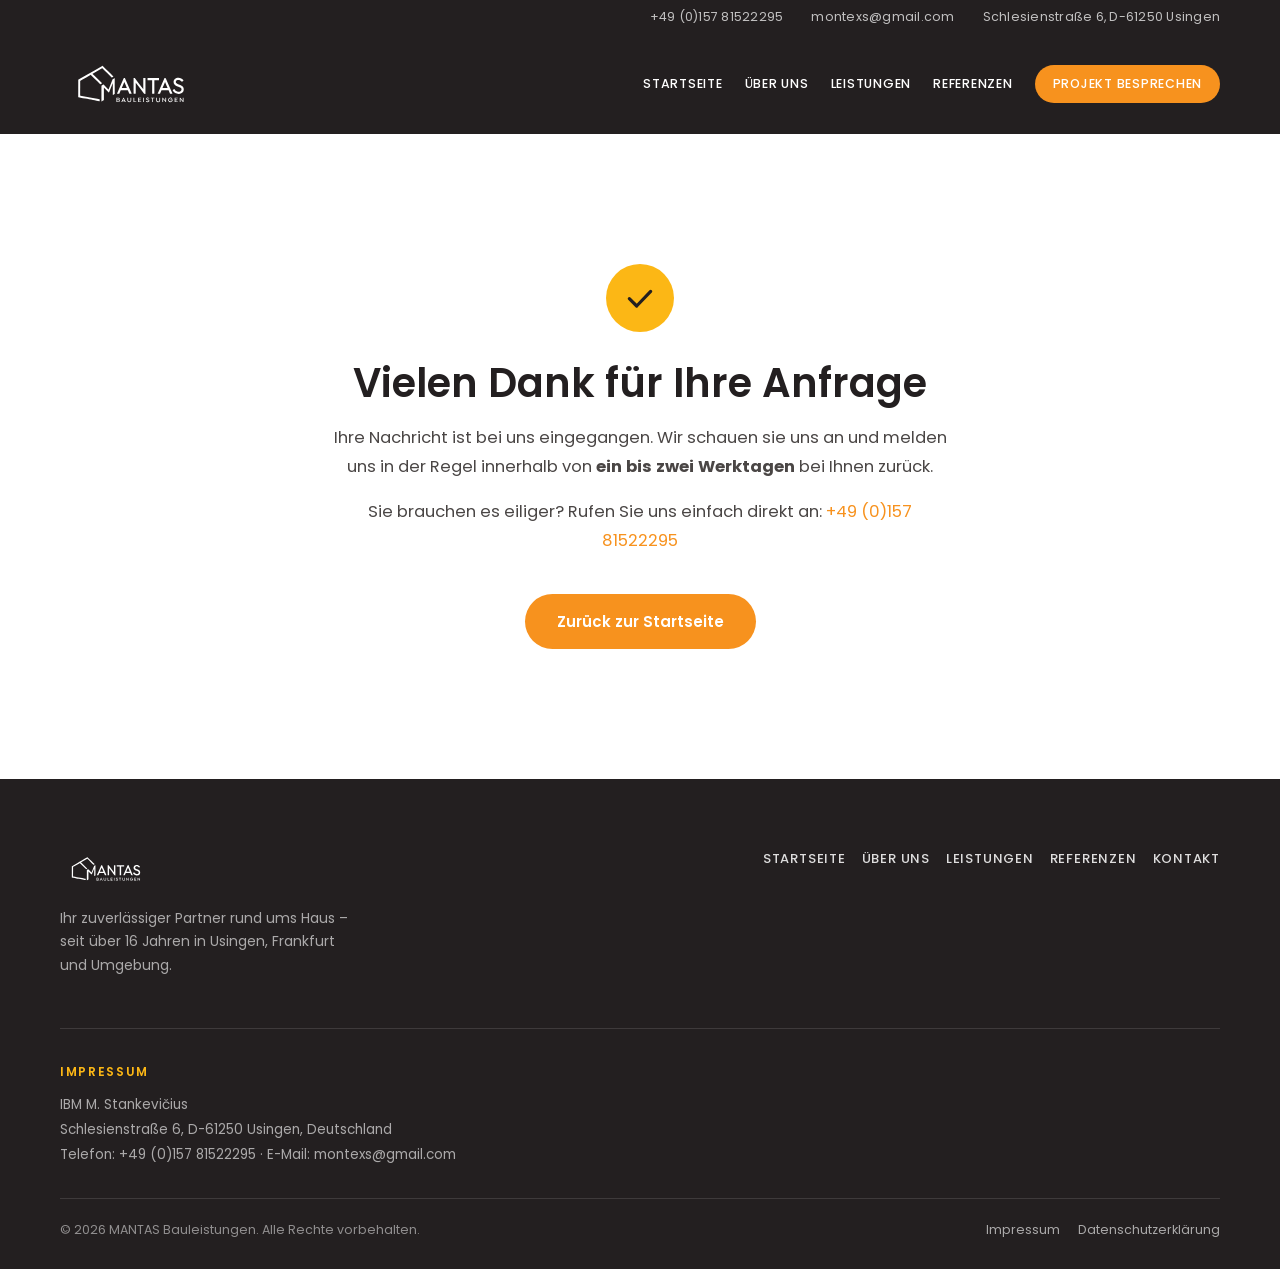
==== commit 856e0605: "Three services instead of six, 16 years instead of 18 - Removed the Garten & Außenanlagen, Elektroar" ====
--- a/danke.html
+++ b/danke.html
@@ -63,7 +63,7 @@
     <div class="footer__top">
       <div class="footer__brand">
         <img src="assets/logo-02.svg" alt="MANTAS Bauleistungen" width="92" height="40" loading="lazy">
-        <p>Ihr zuverlässiger Partner rund ums Haus – seit über 18 Jahren in Usingen, Frankfurt und Umgebung.</p>
+        <p>Ihr zuverlässiger Partner rund ums Haus – seit über 16 Jahren in Usingen, Frankfurt und Umgebung.</p>
       </div>
       <nav class="footer__nav" aria-label="Fußzeilen-Navigation">
         <a href="index.html">Startseite</a>
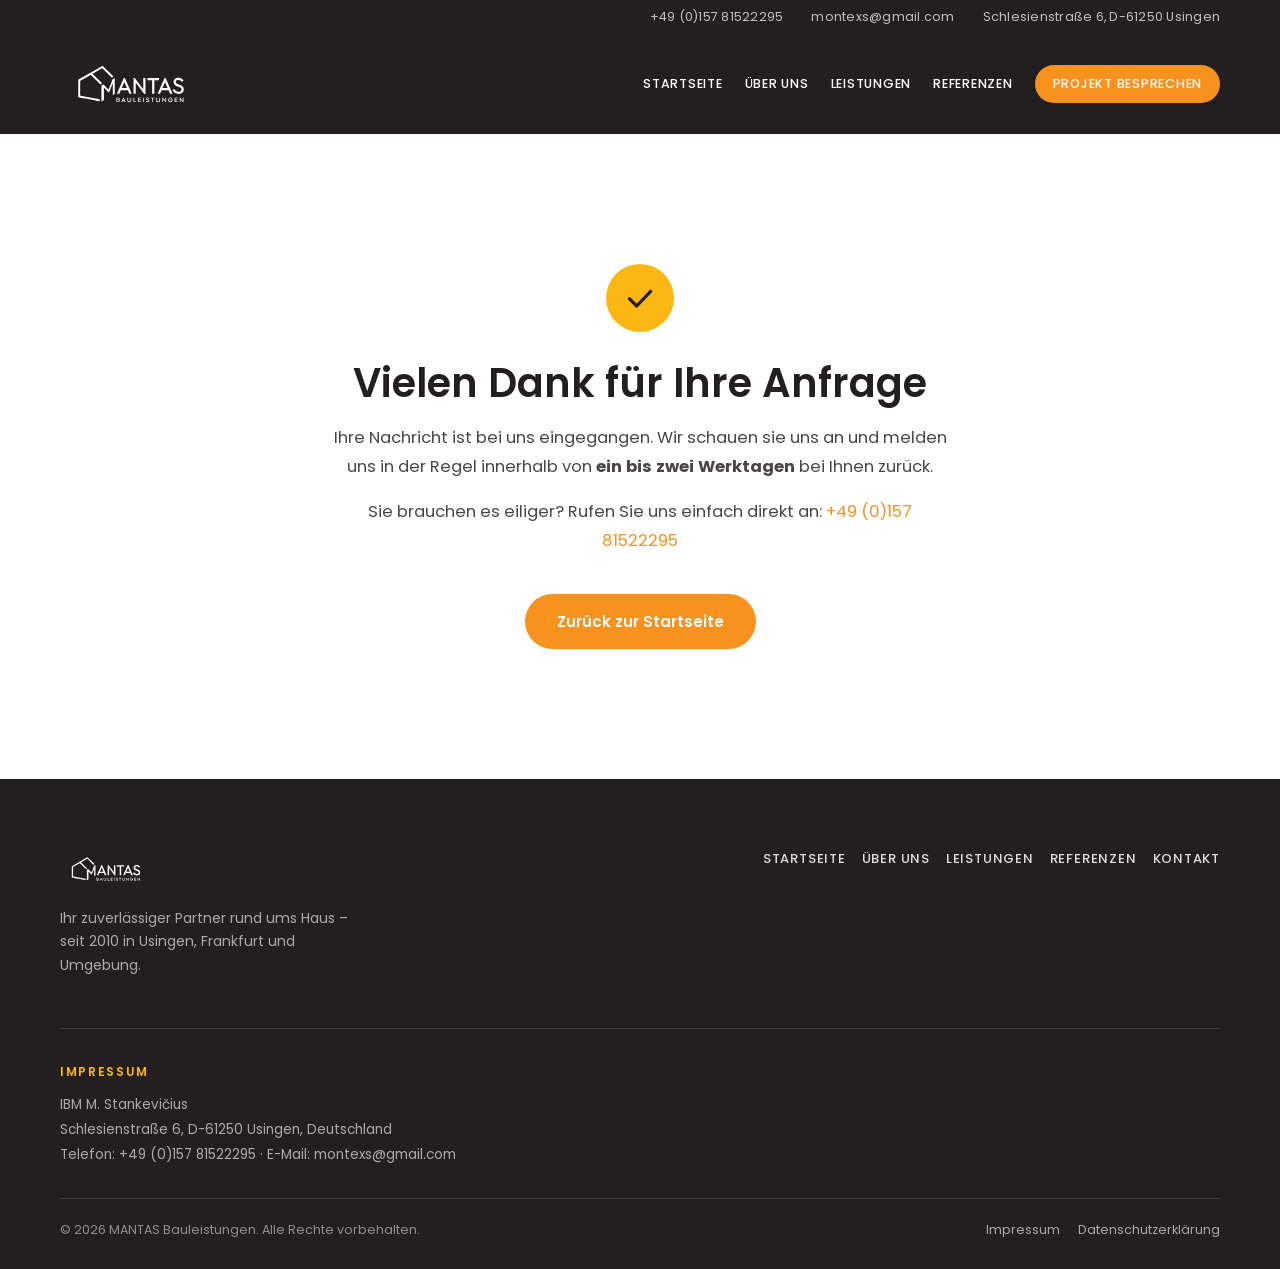
==== commit 28b078b0: "Say "seit 2010" rather than a year count A number of years goes stale every January; the founding ye" ====
--- a/danke.html
+++ b/danke.html
@@ -63,7 +63,7 @@
     <div class="footer__top">
       <div class="footer__brand">
         <img src="assets/logo-02.svg" alt="MANTAS Bauleistungen" width="92" height="40" loading="lazy">
-        <p>Ihr zuverlässiger Partner rund ums Haus – seit über 16 Jahren in Usingen, Frankfurt und Umgebung.</p>
+        <p>Ihr zuverlässiger Partner rund ums Haus – seit 2010 in Usingen, Frankfurt und Umgebung.</p>
       </div>
       <nav class="footer__nav" aria-label="Fußzeilen-Navigation">
         <a href="index.html">Startseite</a>
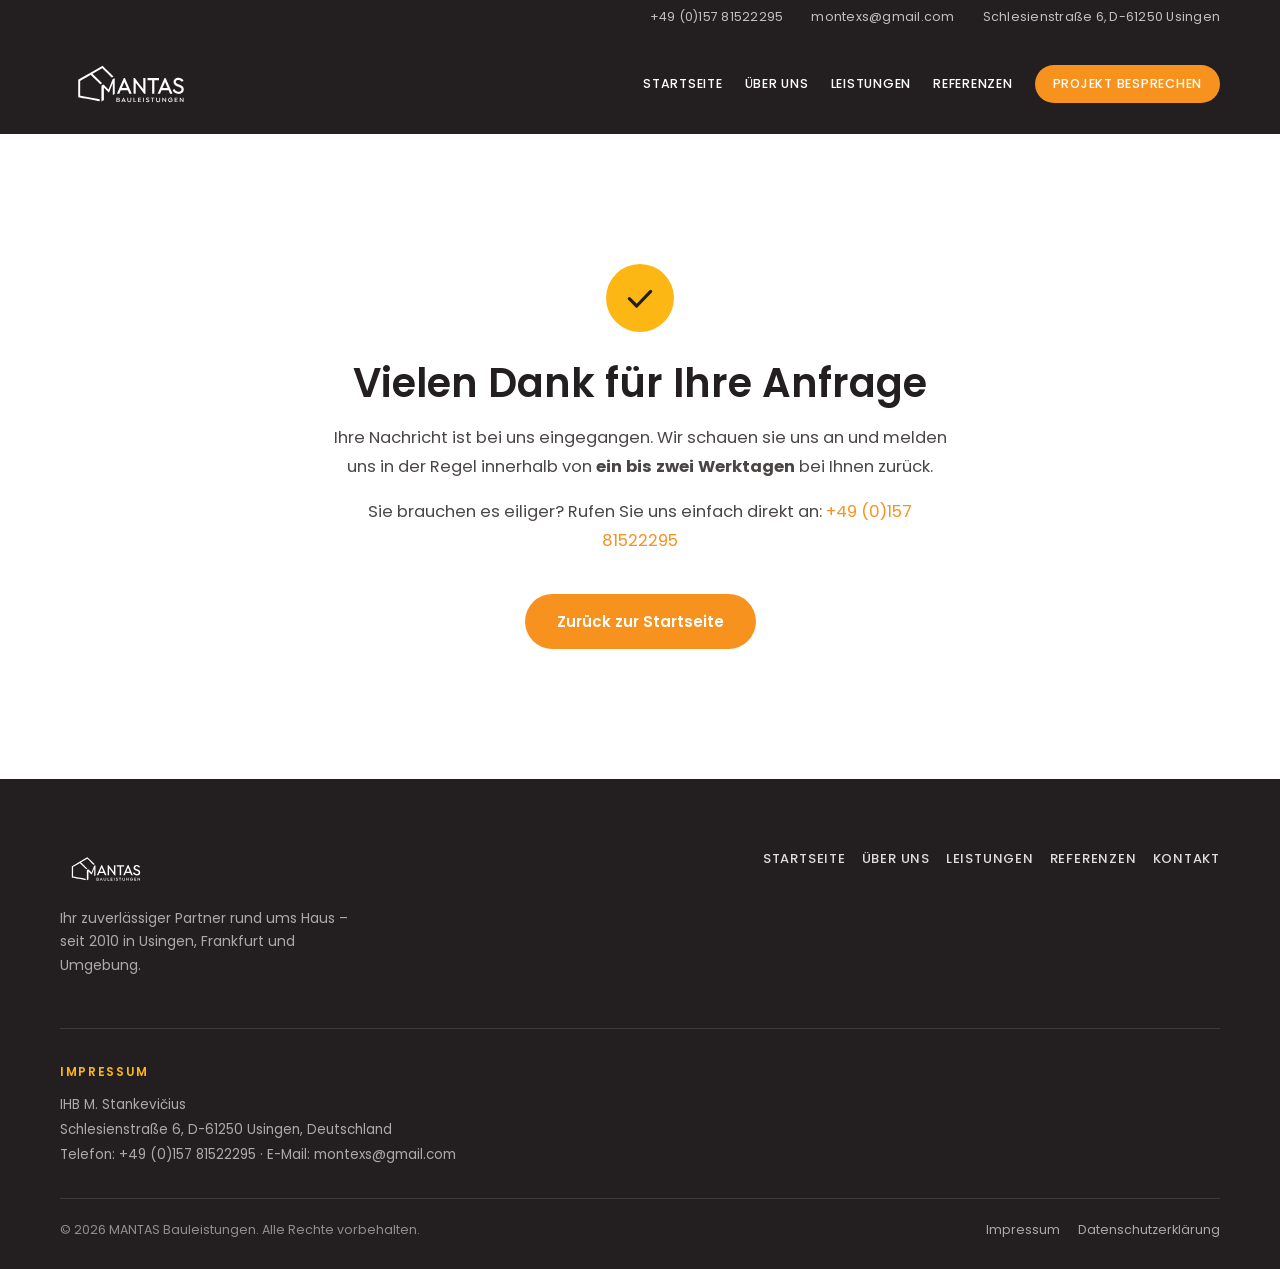
==== commit 54ca06f7: "Finalise the privacy page: drop the template notice, IBM -> IHB - Removed the "Hinweis für den Betre" ====
--- a/danke.html
+++ b/danke.html
@@ -77,7 +77,7 @@
     <section class="footer__impressum" id="impressum" aria-labelledby="impressum-titel">
       <h2 id="impressum-titel">Impressum</h2>
       <p>
-        IBM M. Stankevičius<br>
+        IHB M. Stankevičius<br>
         Schlesienstraße 6, D-61250 Usingen, Deutschland<br>
         Telefon: <a href="tel:+4915781522295">+49 (0)157 81522295</a> ·
         E-Mail: <a href="mailto:montexs@gmail.com">montexs@gmail.com</a>
--- a/styles.css
+++ b/styles.css
@@ -594,12 +594,6 @@
   font-style: normal; line-height: 1.9; color: var(--ink-soft); font-size: 15.5px;
   margin: 0 0 18px;
 }
-
-.legal__note {
-  background: var(--bg-soft); border-left: 4px solid var(--gold);
-  padding: 20px 22px; margin: 0 0 40px;
-}
-.legal__note p { margin: 0; font-size: 14.5px; }
 
 /* ---------- Thank-you page ----------------------------------------------- */
 
